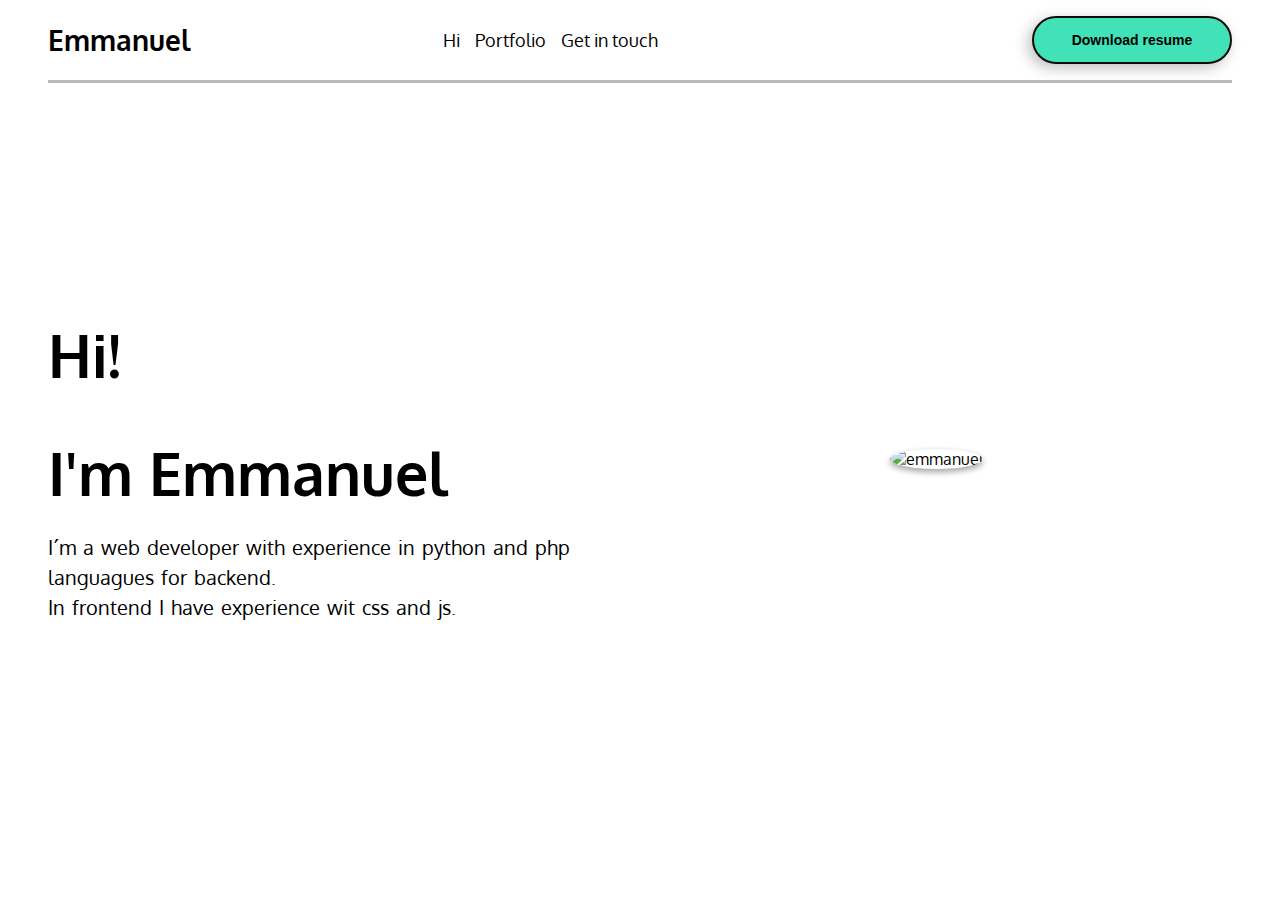
==== index_new.html @ beb2fb4b "add navbar and profile" ====
<!DOCTYPE html>
<html lang="en">

<head>
    <meta charset="UTF-8">
    <meta http-equiv="X-UA-Compatible" content="IE=edge">
    <meta name="viewport" content="width=device-width, initial-scale=1.0">
    <title>Emmanuel</title>
    <style>
        @import url('https://fonts.googleapis.com/css2?family=Oxygen:wght@400;700&display=swap');

        /* General */
        * {
            margin: 0;
            padding: 0;
            box-sizing: border-box;
            list-style: none;
            text-decoration: none;
        }

        a {
            color: black;
        }

        a:hover {
            text-decoration: underline;
        }

        body {
            font-family: 'Oxygen', sans-serif;
        }

        /* navigation */
        .navigation {
            background-color: #fff;
            display: grid;
            grid-template-columns: repeat(3, 1fr);
            align-items: center;
            justify-content: center;
            margin: 1em 3em;
            padding-bottom: 1em;
            border-bottom: 3px solid #bababa;
        }
        .navigation__logo {
            text-align: left;
            font-size: 24px;
        }
        .navigation_cv{
            text-align: right;
        }
        /*menu nav*/
        .navigation>.navigation__menu>ul {
            display: flex;
            flex-direction: row;
            gap: 15px;
            font-size: 18px;
        }

        /* buttons */
        button {
            cursor: pointer;
            outline: none;
            font-weight: bold;
            font-size: 14px;
            
        }
        button:active{
            text-decoration:underline;
        }
        .button {
            padding: 1em;
            border-radius: 90px;
            width: 200px;
            box-shadow: -4px 4px 14px rgba(0, 0, 0, 0.25);
        }

        .primary {
            color: #f2f2f2;
            background-color: #9b28ed;
            border: 2px solid #0F0A0A;
        }

        .secondary {
            color: #000;
            background-color: #42E2B8;
            border: 2px solid #0F0A0A;
        }
        /* container */
        .container {
            padding: 0 3em;
        }
        .profile {
            display: flex;
            flex-direction: row;
            align-items: center;
            justify-content: center;
            width: 100%;
            height: 80vh;
        }
        .profile__message {
            width: 50%;
            line-height: 2;
        }
        .profile__message>h2{
            font-size: 59px;
            font-weight: 700;
        }
        .profile__message>p{
            font-size: 20px;
            font-weight: 400;
        }
        .profile__image{
            text-align: center;
            width: 50%;
        }
        .profile_image {
            border-radius: 50%;
            width: 60%;
            height: auto;
            box-shadow: 0 3px 6px rgba(0, 0, 0, 0.16), 0 3px 6px rgba(0, 0, 0, 0.23)
        }
        .p_message {
            line-height: 1.5;
            word-spacing: 2px;
        }
    </style>
</head>

<body>
    <nav class="navigation">
        <section class="navigation__logo">
            <h3>Emmanuel</h3>
        </section>
        <section class="navigation__menu">
            <ul>
                <li> <a href="#">Hi</a> </li>
                <li> <a href="#">Portfolio</a> </li>
                <li> <a href="#">Get in touch</a> </li>
            </ul>
        </section>
        <section class="navigation_cv">
            <button class="button secondary">Download resume</button>
        </section>
    </nav>

    <div class="container">
        <section class="profile">
            <article class="profile__message">
                <h2>Hi!</h2>
                <h2>I'm Emmanuel</h2>
                <p class="p_message">
                    I´m a web developer with experience in python and php languagues for backend. <br>
                    In frontend I have experience wit css and js.
                </p>
            </article>
            <article class="profile__image">
                <img src="./public/images/profile.png" class="profile_image" alt="emmanuel">
            </article>
        </section>
    </div>
</body>

</html>
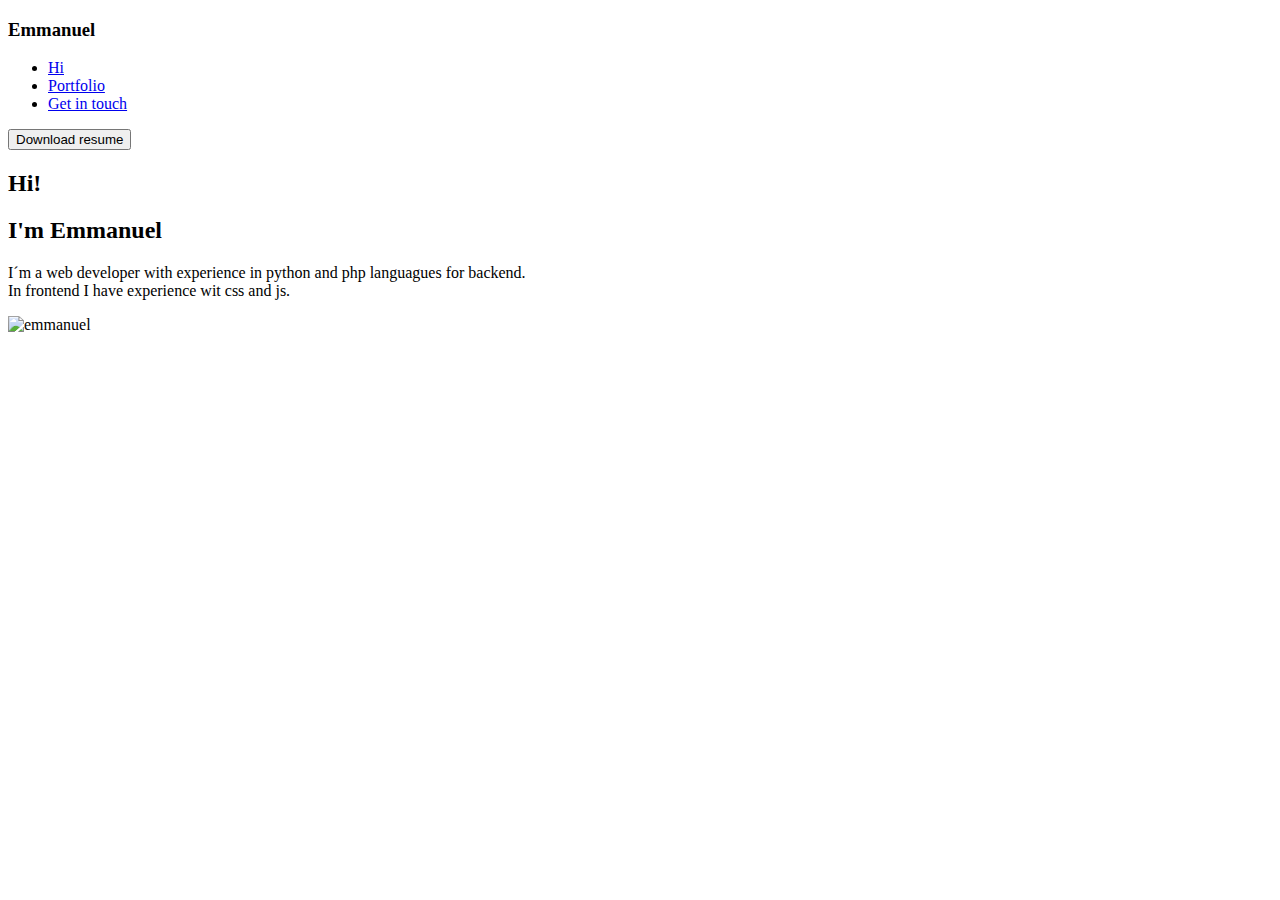
==== commit d8b9a04a: "responsive" ====
--- a/index_new.html
+++ b/index_new.html
@@ -1,163 +1,48 @@
 <!DOCTYPE html>
 <html lang="en">
+  <head>
+    <meta charset="UTF-8" />
+    <meta http-equiv="X-UA-Compatible" content="IE=edge" />
+    <meta name="viewport" content="width=device-width, initial-scale=1.0" />
+    <title>Emmanuel</title>
+  </head>
 
-<head>
-    <meta charset="UTF-8">
-    <meta http-equiv="X-UA-Compatible" content="IE=edge">
-    <meta name="viewport" content="width=device-width, initial-scale=1.0">
-    <title>Emmanuel</title>
-    <style>
-        @import url('https://fonts.googleapis.com/css2?family=Oxygen:wght@400;700&display=swap');
-
-        /* General */
-        * {
-            margin: 0;
-            padding: 0;
-            box-sizing: border-box;
-            list-style: none;
-            text-decoration: none;
-        }
-
-        a {
-            color: black;
-        }
-
-        a:hover {
-            text-decoration: underline;
-        }
-
-        body {
-            font-family: 'Oxygen', sans-serif;
-        }
-
-        /* navigation */
-        .navigation {
-            background-color: #fff;
-            display: grid;
-            grid-template-columns: repeat(3, 1fr);
-            align-items: center;
-            justify-content: center;
-            margin: 1em 3em;
-            padding-bottom: 1em;
-            border-bottom: 3px solid #bababa;
-        }
-        .navigation__logo {
-            text-align: left;
-            font-size: 24px;
-        }
-        .navigation_cv{
-            text-align: right;
-        }
-        /*menu nav*/
-        .navigation>.navigation__menu>ul {
-            display: flex;
-            flex-direction: row;
-            gap: 15px;
-            font-size: 18px;
-        }
-
-        /* buttons */
-        button {
-            cursor: pointer;
-            outline: none;
-            font-weight: bold;
-            font-size: 14px;
-            
-        }
-        button:active{
-            text-decoration:underline;
-        }
-        .button {
-            padding: 1em;
-            border-radius: 90px;
-            width: 200px;
-            box-shadow: -4px 4px 14px rgba(0, 0, 0, 0.25);
-        }
-
-        .primary {
-            color: #f2f2f2;
-            background-color: #9b28ed;
-            border: 2px solid #0F0A0A;
-        }
-
-        .secondary {
-            color: #000;
-            background-color: #42E2B8;
-            border: 2px solid #0F0A0A;
-        }
-        /* container */
-        .container {
-            padding: 0 3em;
-        }
-        .profile {
-            display: flex;
-            flex-direction: row;
-            align-items: center;
-            justify-content: center;
-            width: 100%;
-            height: 80vh;
-        }
-        .profile__message {
-            width: 50%;
-            line-height: 2;
-        }
-        .profile__message>h2{
-            font-size: 59px;
-            font-weight: 700;
-        }
-        .profile__message>p{
-            font-size: 20px;
-            font-weight: 400;
-        }
-        .profile__image{
-            text-align: center;
-            width: 50%;
-        }
-        .profile_image {
-            border-radius: 50%;
-            width: 60%;
-            height: auto;
-            box-shadow: 0 3px 6px rgba(0, 0, 0, 0.16), 0 3px 6px rgba(0, 0, 0, 0.23)
-        }
-        .p_message {
-            line-height: 1.5;
-            word-spacing: 2px;
-        }
-    </style>
-</head>
-
-<body>
+  <body>
     <nav class="navigation">
-        <section class="navigation__logo">
-            <h3>Emmanuel</h3>
-        </section>
-        <section class="navigation__menu">
-            <ul>
-                <li> <a href="#">Hi</a> </li>
-                <li> <a href="#">Portfolio</a> </li>
-                <li> <a href="#">Get in touch</a> </li>
-            </ul>
-        </section>
-        <section class="navigation_cv">
-            <button class="button secondary">Download resume</button>
-        </section>
+      <section class="navigation__logo">
+        <h3>Emmanuel</h3>
+      </section>
+      <section class="navigation__menu">
+        <ul>
+          <li><a href="#">Hi</a></li>
+          <li><a href="#">Portfolio</a></li>
+          <li><a href="#">Get in touch</a></li>
+        </ul>
+      </section>
+      <section class="navigation_cv">
+        <button class="button secondary">Download resume</button>
+      </section>
     </nav>
 
     <div class="container">
-        <section class="profile">
-            <article class="profile__message">
-                <h2>Hi!</h2>
-                <h2>I'm Emmanuel</h2>
-                <p class="p_message">
-                    I´m a web developer with experience in python and php languagues for backend. <br>
-                    In frontend I have experience wit css and js.
-                </p>
-            </article>
-            <article class="profile__image">
-                <img src="./public/images/profile.png" class="profile_image" alt="emmanuel">
-            </article>
-        </section>
+      <section class="profile">
+        <article class="profile__message">
+          <h2>Hi!</h2>
+          <h2>I'm Emmanuel</h2>
+          <p class="p_message">
+            I´m a web developer with experience in python and php languagues for
+            backend. <br />
+            In frontend I have experience wit css and js.
+          </p>
+        </article>
+        <article class="profile__image">
+          <img
+            src="./public/images/profile.png"
+            class="profile_image"
+            alt="emmanuel"
+          />
+        </article>
+      </section>
     </div>
-</body>
-
-</html>+  </body>
+</html>
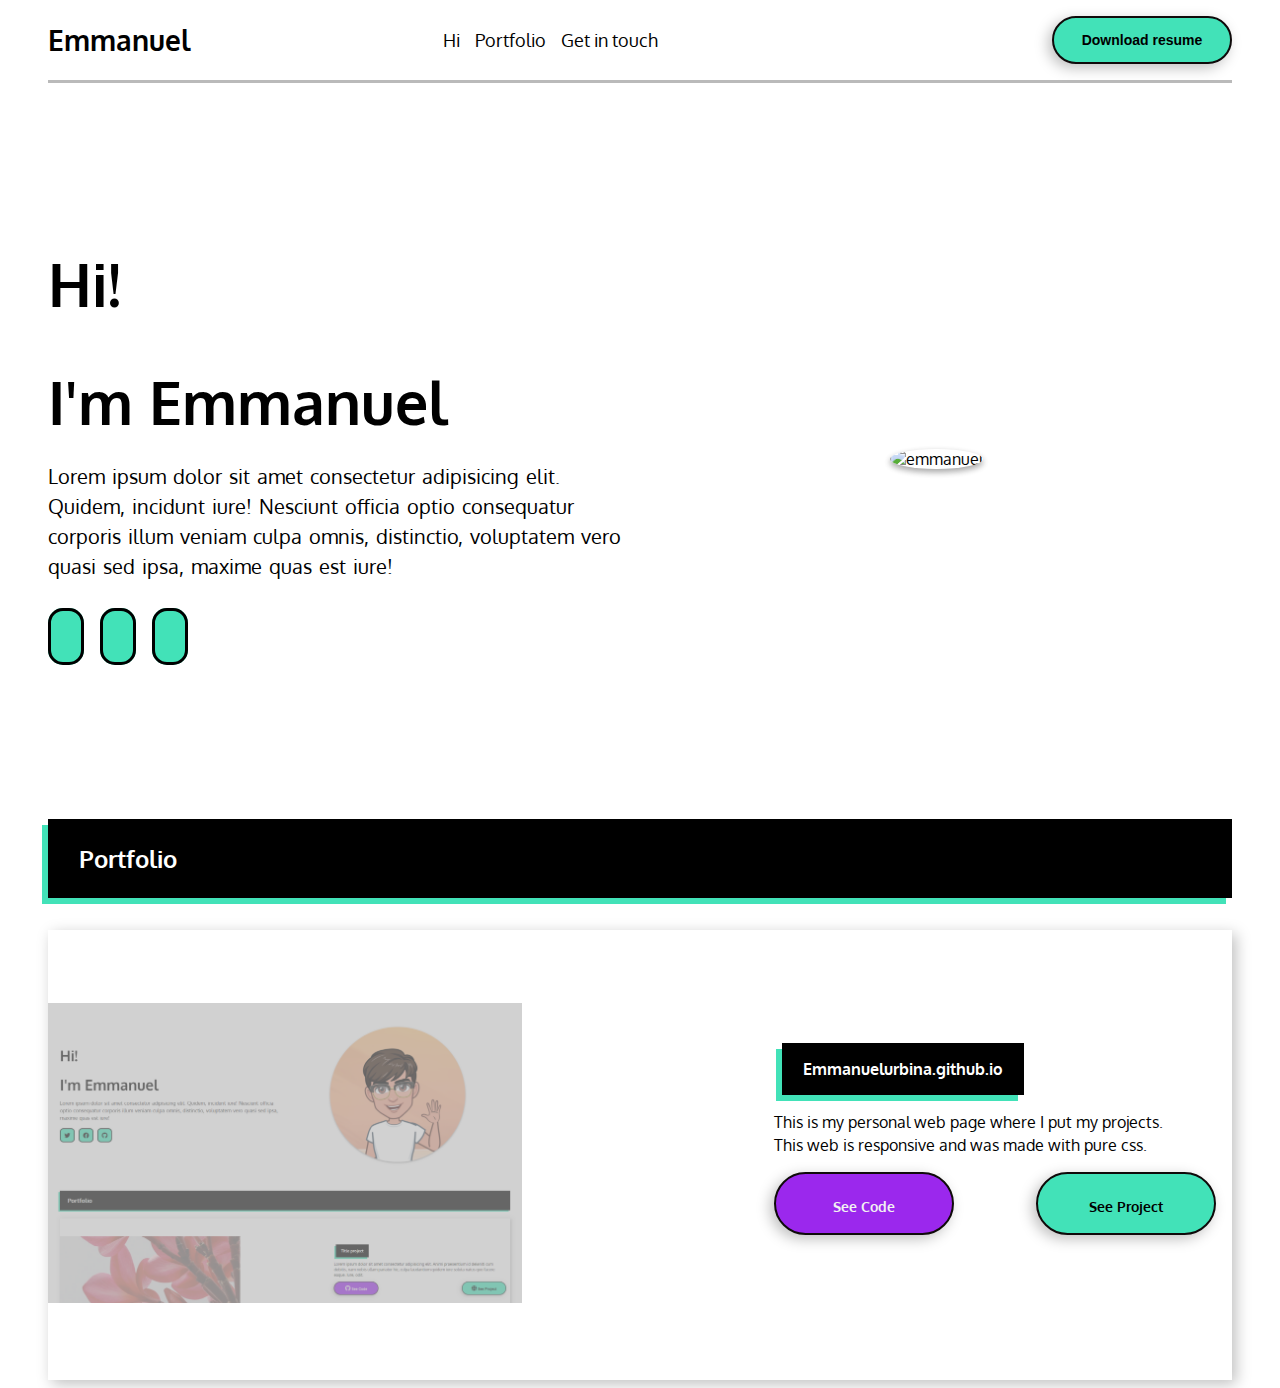
==== commit ac7ccb31: "add projects card and social buttons" ====
--- a/index_new.html
+++ b/index_new.html
@@ -5,6 +5,11 @@
     <meta http-equiv="X-UA-Compatible" content="IE=edge" />
     <meta name="viewport" content="width=device-width, initial-scale=1.0" />
     <title>Emmanuel</title>
+    <script
+      src="https://kit.fontawesome.com/13aa8cdc08.js"
+      crossorigin="anonymous"
+    ></script>
+    <link rel="stylesheet" href="./public/css/main_new.css" />
   </head>
 
   <body>
@@ -15,7 +20,7 @@
       <section class="navigation__menu">
         <ul>
           <li><a href="#">Hi</a></li>
-          <li><a href="#">Portfolio</a></li>
+          <li><a href="#portfolio">Portfolio</a></li>
           <li><a href="#">Get in touch</a></li>
         </ul>
       </section>
@@ -30,10 +35,17 @@
           <h2>Hi!</h2>
           <h2>I'm Emmanuel</h2>
           <p class="p_message">
-            I´m a web developer with experience in python and php languagues for
-            backend. <br />
-            In frontend I have experience wit css and js.
+            Lorem ipsum dolor sit amet consectetur adipisicing elit. Quidem,
+            incidunt iure! Nesciunt officia optio consequatur corporis illum
+            veniam culpa omnis, distinctio, voluptatem vero quasi sed ipsa,
+            maxime quas est iure!
           </p>
+        
+          <ul class="social">
+            <li> <a href="#" class="social__link"><i class="fab fa-twitter"></i></a> </li>
+            <li> <a href="#" class="social__link"><i class="fab fa-facebook"></i></a>  </li>
+            <li> <a href="#" class="social__link"><i class="fab fa-github"></i></a>  </li>
+          </ul>
         </article>
         <article class="profile__image">
           <img
@@ -43,6 +55,38 @@
           />
         </article>
       </section>
+
+      <section class="portfolio" id="portfolio">
+        <h2 class="title__project">Portfolio</h2>
+        <div class="card__project">
+          <div class="card__project__image">
+            <img
+              src="./public/images/emmanuelurbina.github.io_personal_.png"
+              class="card__image"
+              alt=""
+            />
+          </div>
+
+          <div class="card__container">
+            <div class="card__project__title">
+              <span class="title__project"><strong>Emmanuelurbina.github.io</strong></span>
+            </div>
+            <div class="card__project__body">
+              <p>
+                This is my personal web page where I put my projects.
+                <br>
+                This web is responsive and was made with pure css.
+              </p>
+
+              <div class="buttons__group">
+                <a href="https://github.com/emmanuelurbina/emmanuelurbina.github.io" target="_blank" class="button primary"><i class="fab fa-github card__i"></i>   See Code</a>
+
+                <a href="#" class="button secondary"><i class="fas fa-globe card__i"></i>   See Project</a>
+              </div>
+            </div>
+          </div>
+        </div>
+      </section>
     </div>
   </body>
 </html>
--- a/public/css/main_new.css
+++ b/public/css/main_new.css
@@ -0,0 +1,268 @@
+@import url("https://fonts.googleapis.com/css2?family=Oxygen:wght@400;700&display=swap");
+
+/* General */
+* {
+  margin: 0;
+  padding: 0;
+  box-sizing: border-box;
+  list-style: none;
+  text-decoration: none;
+}
+
+a {
+  color: black;
+}
+
+a:hover {
+  text-decoration: underline;
+}
+
+body {
+  font-family: "Oxygen", sans-serif;
+  padding-bottom: .5em;
+}
+
+/* navigation */
+.navigation {
+  z-index: 1;
+  top: 0;
+  position: sticky;
+  background-color: #fff;
+  display: grid;
+  grid-template-columns: repeat(3, 1fr);
+  align-items: center;
+  justify-content: center;
+  margin: 1em 3em;
+  padding-bottom: 1em;
+  border-bottom: 3px solid #bababa;
+}
+
+.navigation__logo {
+  text-align: left;
+  font-size: 24px;
+}
+
+.navigation_cv {
+  text-align: right;
+}
+
+/*menu nav*/
+.navigation > .navigation__menu > ul {
+  display: flex;
+  flex-direction: row;
+  gap: 15px;
+  font-size: 18px;
+}
+
+/* buttons */
+a.button{
+  appearance: button;
+  text-align: center;
+}
+button, a.button {
+  cursor: pointer;
+  outline: none;
+  font-weight: bold;
+  font-size: 14px;
+}
+
+button:active  {
+  text-decoration: underline;
+}
+
+.button, a.button {
+  padding: 1em;
+  border-radius: 90px;
+  width: 180px;
+  box-shadow: -4px 4px 14px rgba(0, 0, 0, 0.25);
+}
+
+.primary {
+  color: #f2f2f2;
+  background-color: #9b28ed;
+  border: 2px solid #0f0a0a;
+}
+
+.secondary {
+  color: #000;
+  background-color: #42e2b8;
+  border: 2px solid #0f0a0a;
+}
+
+/* container */
+.container {
+  padding: 0 3em;
+}
+
+.profile {
+  display: flex;
+  flex-direction: row;
+  align-items: center;
+  justify-content: center;
+  width: 100%;
+  height: 80vh;
+}
+
+.profile__message {
+  width: 50%;
+  line-height: 2;
+}
+
+.profile__message > h2 {
+  font-size: 59px;
+  font-weight: 700;
+}
+
+.profile__message > p {
+  font-size: 20px;
+  font-weight: 400;
+}
+
+.profile__image {
+  text-align: center;
+  width: 50%;
+}
+
+.profile_image {
+  border-radius: 50%;
+  width: 60%;
+  height: auto;
+  box-shadow: 0 3px 6px rgba(0, 0, 0, 0.16), 0 3px 6px rgba(0, 0, 0, 0.23);
+}
+
+.p_message {
+  line-height: 1.5;
+  word-spacing: 2px;
+}
+
+/*card for my projects*/
+
+.card__project {
+  margin-top: 2em;
+  display: grid;
+  grid-template-columns: 40% 40%;
+  justify-content: space-between;
+  align-items: center;
+  gap: 1em;
+  width: 100%;
+  height: 450px;
+  box-shadow: 4px 4px 14px rgba(0, 0, 0, 0.25);
+}
+.card__project__body,
+.card__project__title {
+  margin: 0 1em;
+}
+.card__project__title {
+  margin-left: 1.5em;
+  margin-bottom: 2em;
+}
+.card__project__body {
+  line-height: 1.4;
+}
+
+.card__container{
+  margin-bottom: 1em;
+}
+.card__image {
+  width: 100%;
+  height: 300px;
+  object-fit: cover;
+  opacity: 0.6;
+}
+.title__project {
+  padding: 1em 1.3em;
+  color: #fff;
+  background-color: #000;
+  box-shadow: -6px 6px #42e2b8;
+}
+
+.buttons__group {
+  margin-top: 1em;
+  display: flex;
+  flex-direction: row;
+  justify-content: space-between;
+}
+.card__i{
+  font-size: 22px;
+}
+
+
+.social{
+  display: flex;
+  flex-direction: row;
+  gap: 1em;
+  justify-content: flex-start;
+  align-items: center;
+  margin-top: 2em;
+  margin-bottom: 2em;
+}
+
+.social__link{
+  background-color: #42e2b8;
+  color: #000;
+  padding: 10px 15px;
+  font-size: 24px;
+  border-radius: 15px;
+  border: 3px solid #000;
+}
+@media (max-width: 740px) {
+  .navigation {
+    display: flex;
+
+    flex-direction: column;
+    gap: 5px;
+    margin: 1em;
+  }
+
+  .navigation__menu {
+    display: none;
+  }
+
+  .container {
+    padding: 0 1em;
+  }
+
+  .profile {
+    flex-direction: column-reverse;
+    height: auto;
+  }
+
+  .profile__message {
+    width: 100%;
+  }
+
+  .profile__image {
+    width: 100%;
+  }
+
+  .profile__message > h2 {
+    font-size: 29px;
+    font-weight: 700;
+  }
+
+  .profile__message > p {
+    font-size: 20px;
+    font-weight: 400;
+  }
+
+  .profile_image {
+    width: 70%;
+  }
+  .card__project{
+    display: flex;
+    flex-direction: column;
+    width: 100%;
+    height: auto;
+  }
+  .card__image{
+    width: 100%;
+    height: 250px;
+    margin-bottom: 1em;
+  }
+  .buttons__group{
+    flex-direction: column;
+    justify-content: center;
+    align-items: center;
+    gap:1em;
+  }
+}
